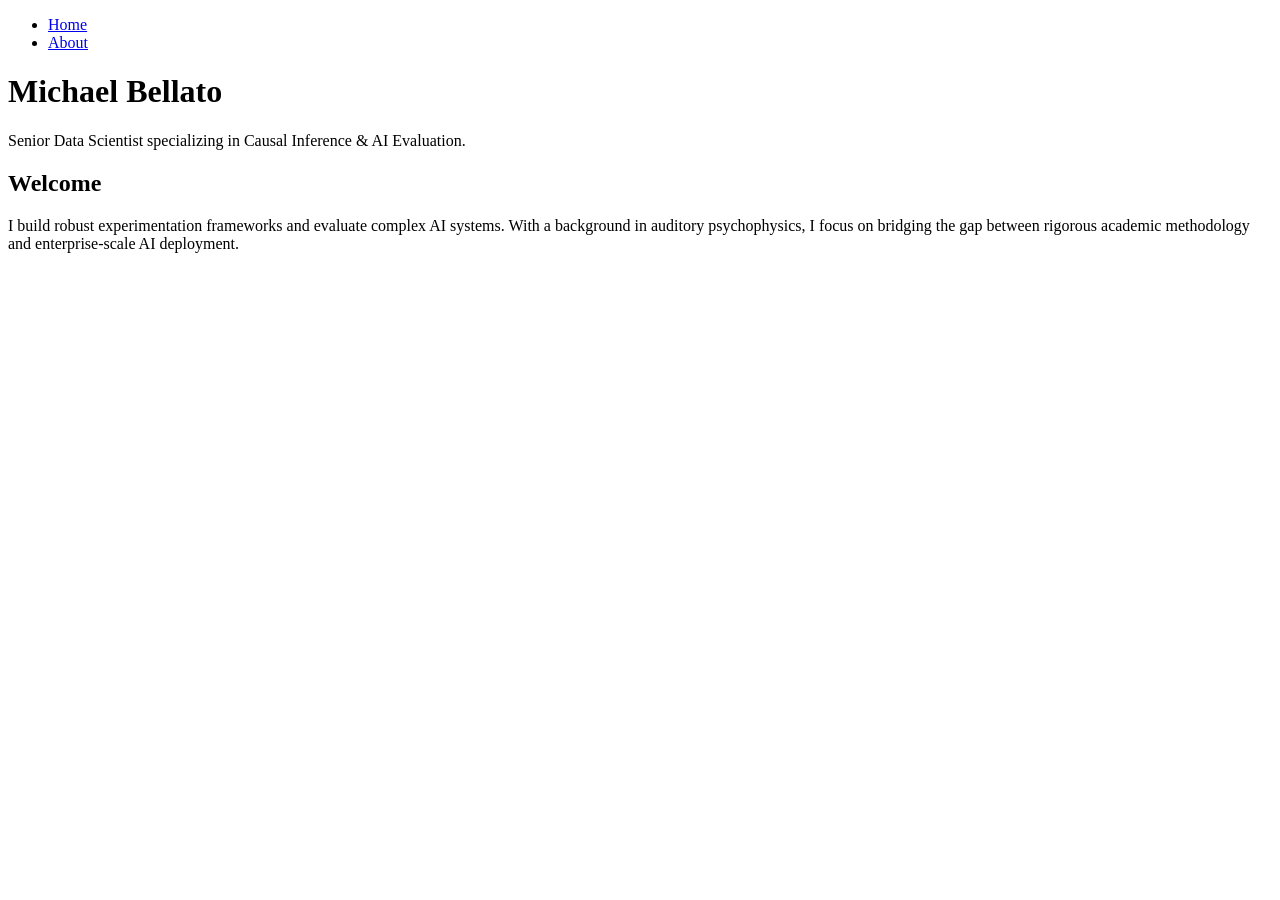
==== index.html @ 8d738d35 "Revise HTML structure and update title Updated the title and added a viewport meta tag. Enhanced the" ====
<!DOCTYPE html>
<html lang="en">
<head>
    <meta charset="UTF-8">
    <meta name="viewport" content="width=device-width, initial-scale=1.0">
    <title>Michael Bellato | Senior Data Scientist</title>
    <link rel="stylesheet" href="css/style.css">
</head>
<body>

    <nav>
        <ul>
            <li><a href="index.html">Home</a></li>
            <li><a href="about.html">About</a></li>
        </ul>
    </nav>

    <main>
        <header>
            <h1>Michael Bellato</h1>
            <p>Senior Data Scientist specializing in Causal Inference & AI Evaluation.</p>
        </header>

        <section id="intro">
            <h2>Welcome</h2>
            <p>I build robust experimentation frameworks and evaluate complex AI systems. With a background in auditory psychophysics, I focus on bridging the gap between rigorous academic methodology and enterprise-scale AI deployment.</p>
        </section>
    </main>

</body>
</html>
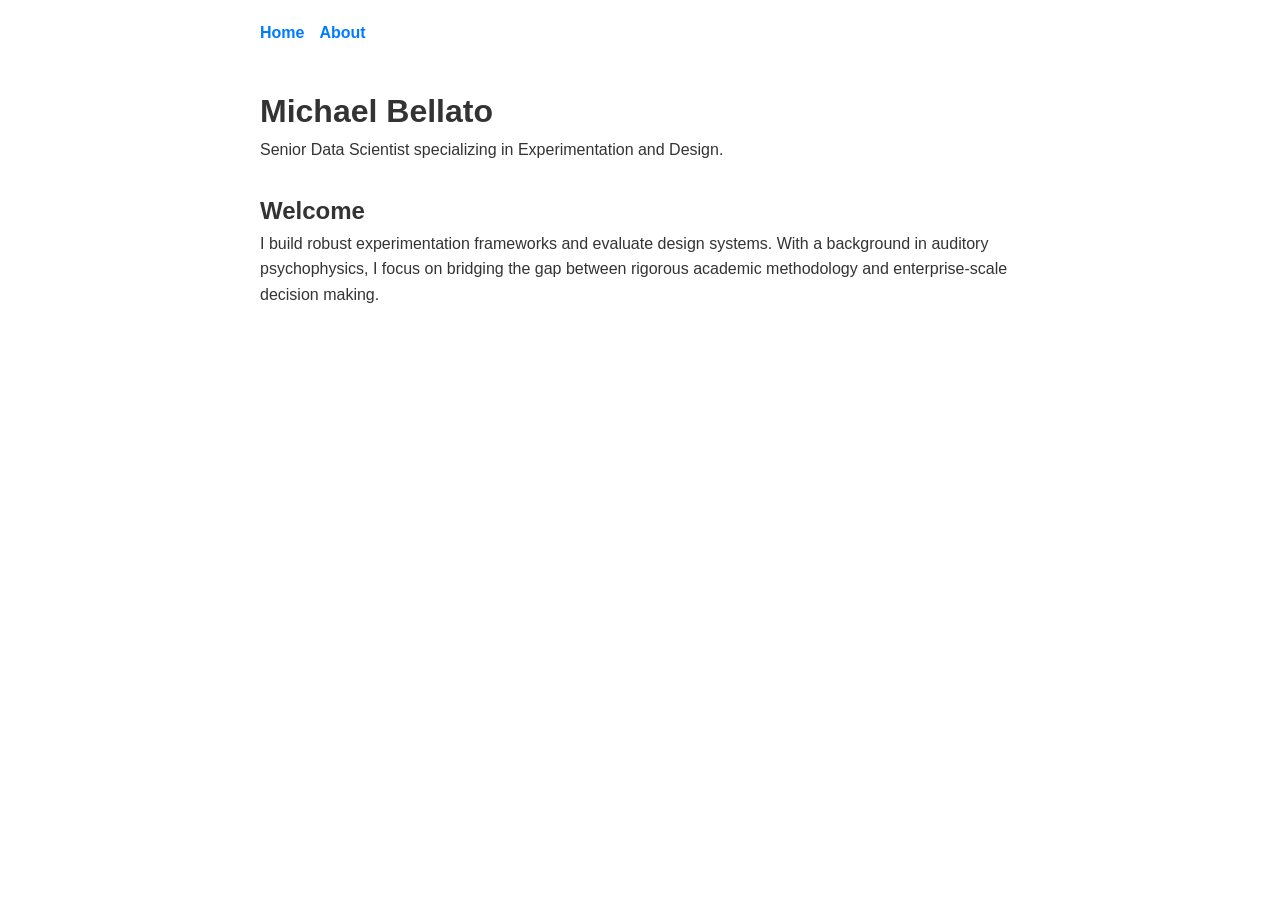
==== commit 67992334: "Revise title and professional description in index.html Updated title and description to reflect PhD" ====
--- a/index.html
+++ b/index.html
@@ -3,7 +3,7 @@
 <head>
     <meta charset="UTF-8">
     <meta name="viewport" content="width=device-width, initial-scale=1.0">
-    <title>Michael Bellato | Senior Data Scientist</title>
+    <title>Michael Bellato, PhD | Senior Data Scientist</title>
     <link rel="stylesheet" href="css/style.css">
 </head>
 <body>
@@ -18,12 +18,12 @@
     <main>
         <header>
             <h1>Michael Bellato</h1>
-            <p>Senior Data Scientist specializing in Causal Inference & AI Evaluation.</p>
+            <p>Senior Data Scientist specializing in Experimentation and Design.</p>
         </header>
 
         <section id="intro">
             <h2>Welcome</h2>
-            <p>I build robust experimentation frameworks and evaluate complex AI systems. With a background in auditory psychophysics, I focus on bridging the gap between rigorous academic methodology and enterprise-scale AI deployment.</p>
+            <p>I build robust experimentation frameworks and evaluate design systems. With a background in auditory psychophysics, I focus on bridging the gap between rigorous academic methodology and enterprise-scale decision making.</p>
         </section>
     </main>
 
--- a/css/style.css
+++ b/css/style.css
@@ -0,0 +1,32 @@
+/* Basic reset for consistency */
+* {
+    margin: 0;
+    padding: 0;
+    box-sizing: border-box;
+}
+
+body {
+    font-family: sans-serif;
+    line-height: 1.6;
+    max-width: 800px;
+    margin: 0 auto;
+    padding: 20px;
+    color: #333;
+}
+
+nav ul {
+    list-style: none;
+    display: flex;
+    gap: 15px;
+    margin-bottom: 40px;
+}
+
+nav a {
+    text-decoration: none;
+    color: #007bff;
+    font-weight: bold;
+}
+
+header {
+    margin-bottom: 30px;
+}
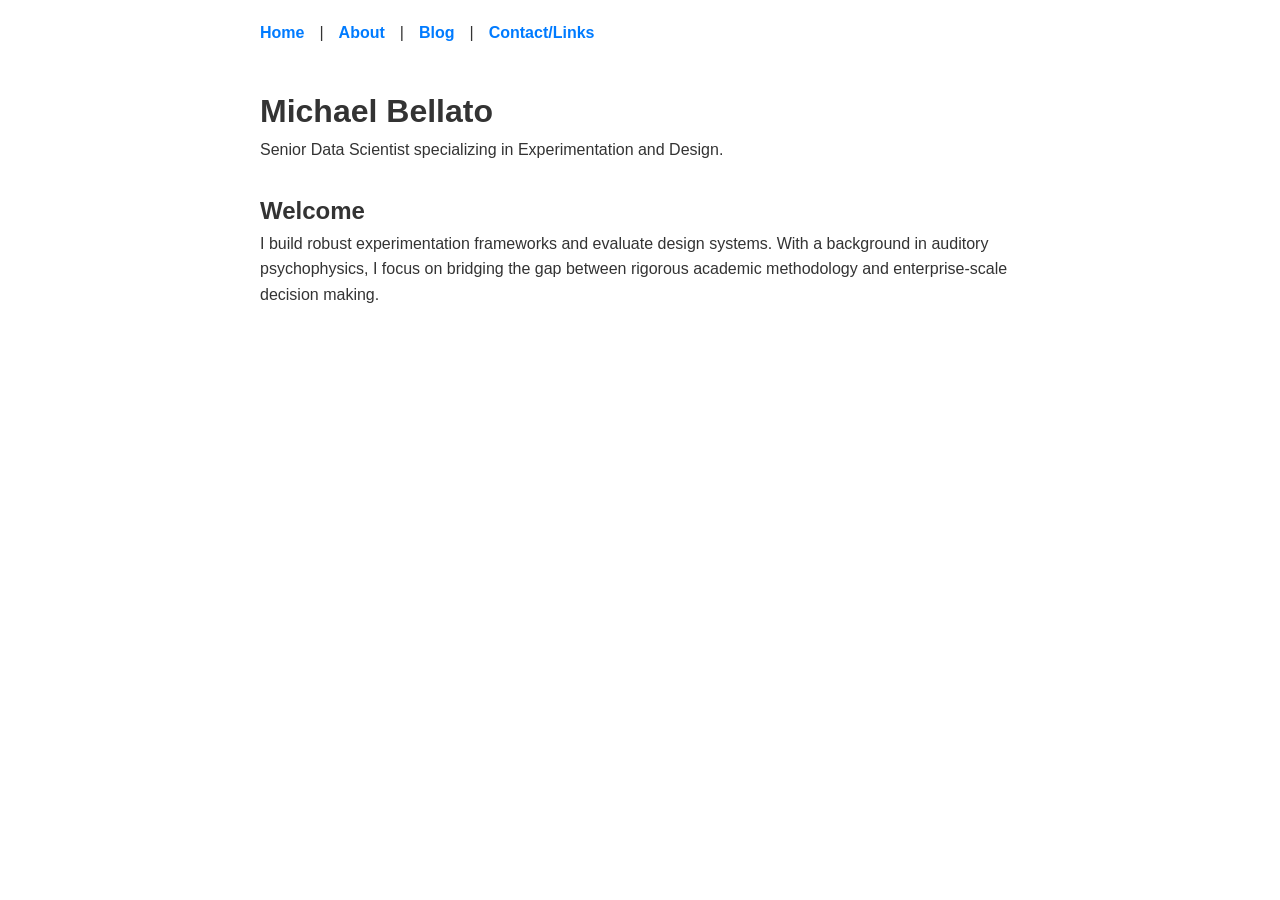
==== commit a21275a5: "Update navigation links in index.html" ====
--- a/index.html
+++ b/index.html
@@ -10,8 +10,10 @@
 
     <nav>
         <ul>
-            <li><a href="index.html">Home</a></li>
-            <li><a href="about.html">About</a></li>
+        <a href="index.html">Home</a> | 
+        <a href="about.html">About</a> | 
+        <a href="blog.html">Blog</a> | 
+        <a href="contact.html">Contact/Links</a>
         </ul>
     </nav>
 
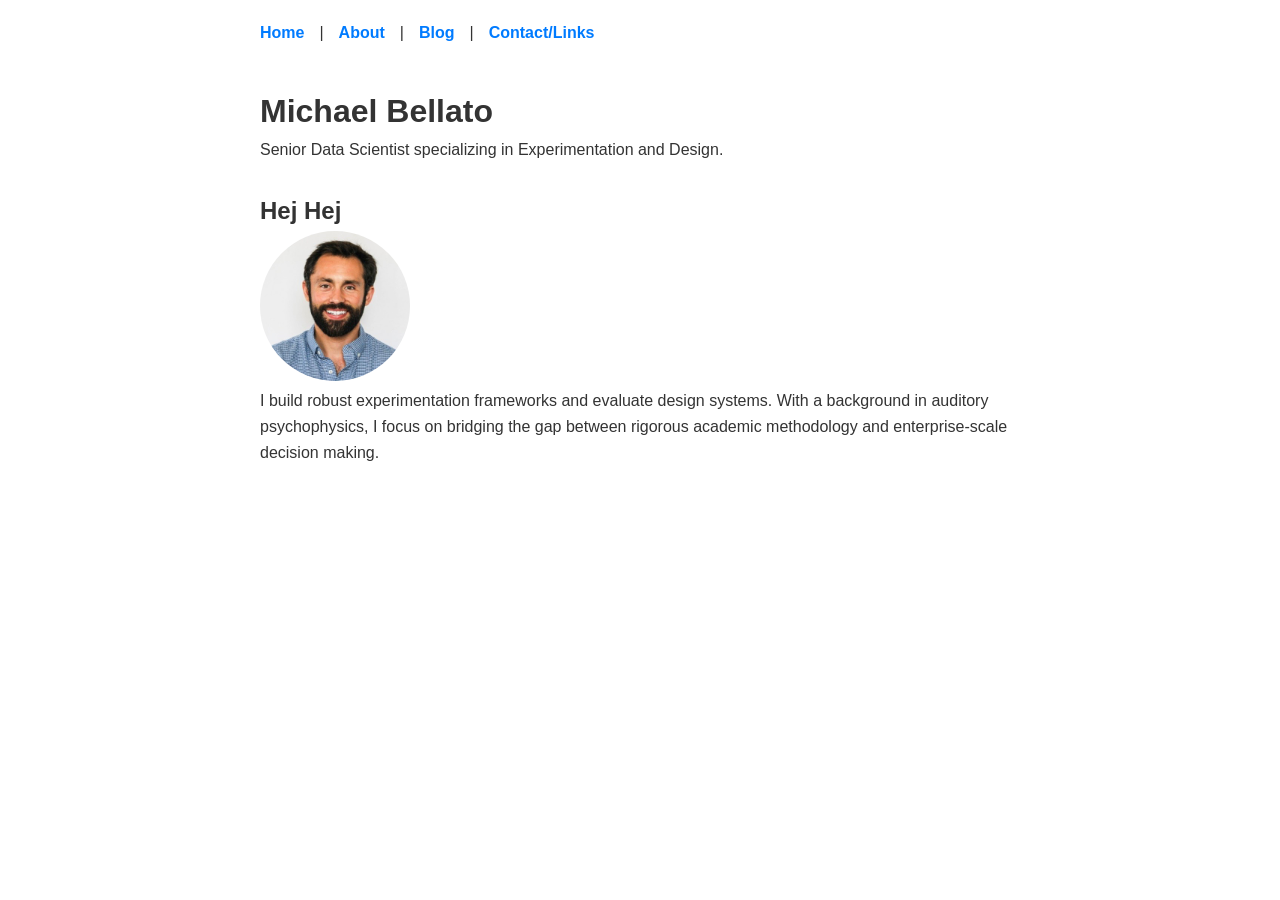
==== commit 97cb7891: "Change heading from 'Welcome' to 'Hej Hej'" ====
--- a/index.html
+++ b/index.html
@@ -24,7 +24,8 @@
         </header>
 
         <section id="intro">
-            <h2>Welcome</h2>
+            <h2>Hej Hej</h2>
+            <img src="assets/headshot.jpeg" alt="Michael W. Bellato" style="width:150px; height:auto; border-radius:50%;">
             <p>I build robust experimentation frameworks and evaluate design systems. With a background in auditory psychophysics, I focus on bridging the gap between rigorous academic methodology and enterprise-scale decision making.</p>
         </section>
     </main>
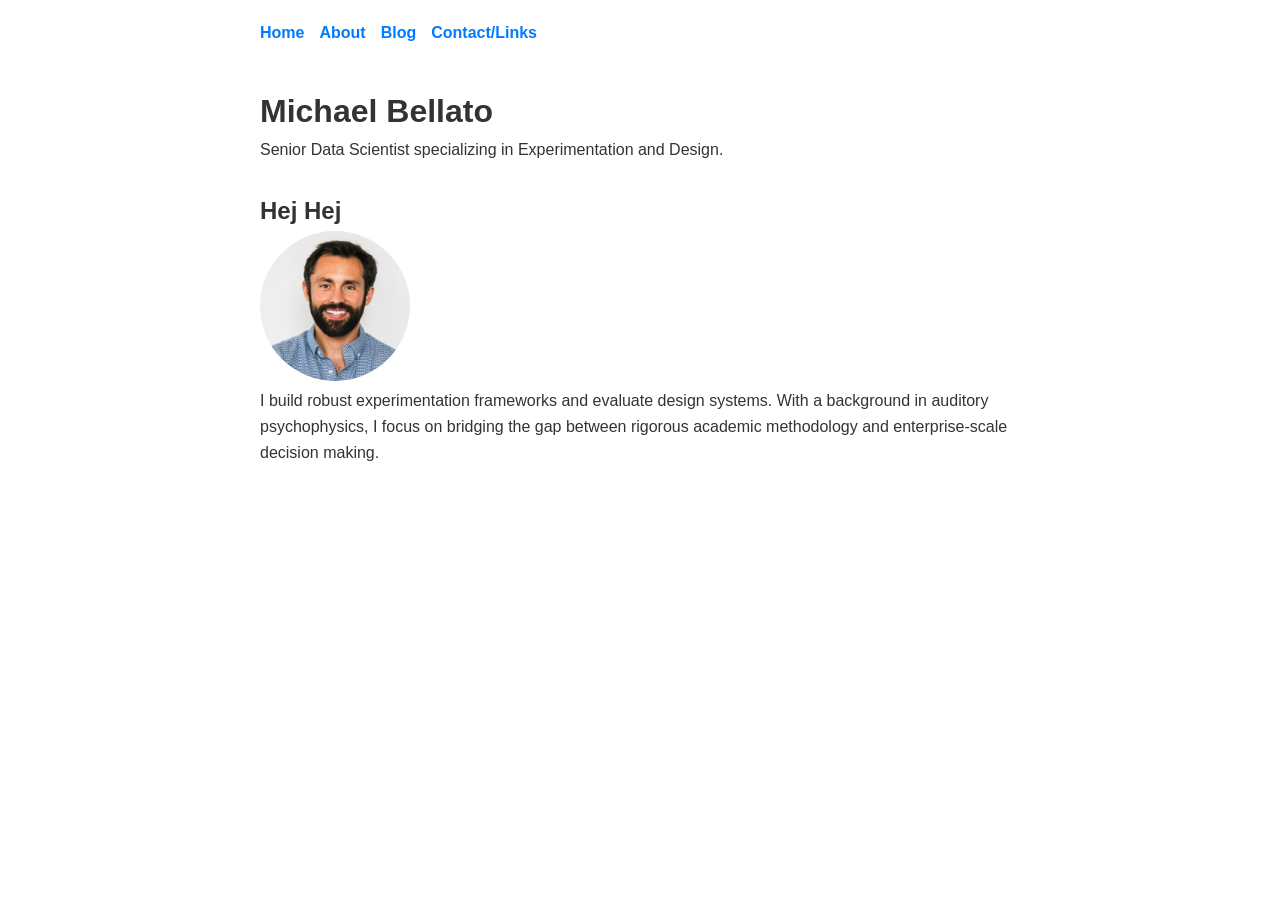
==== commit ec0192f9: "Update index.html" ====
--- a/index.html
+++ b/index.html
@@ -8,14 +8,14 @@
 </head>
 <body>
 
-    <nav>
-        <ul>
-        <a href="index.html">Home</a> | 
-        <a href="about.html">About</a> | 
-        <a href="blog.html">Blog</a> | 
-        <a href="contact.html">Contact/Links</a>
-        </ul>
-    </nav>
+<nav>
+    <ul>
+        <li><a href="index.html">Home</a></li>
+        <li><a href="about.html">About</a></li>
+        <li><a href="blog.html">Blog</a></li>
+        <li><a href="contact.html">Contact/Links</a></li>
+    </ul>
+</nav>
 
     <main>
         <header>
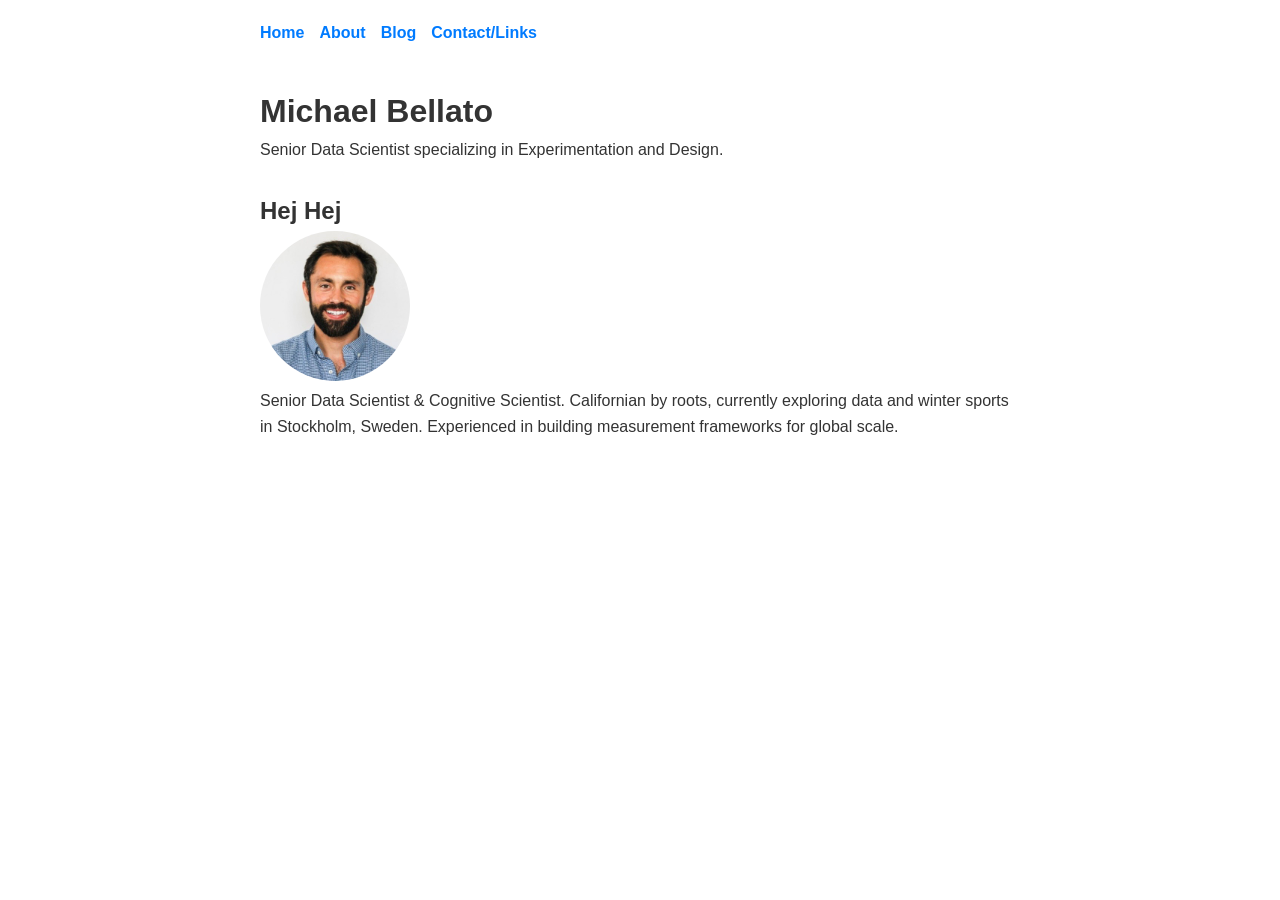
==== commit 87b0ff87: "Update introduction paragraph in index.html" ====
--- a/index.html
+++ b/index.html
@@ -26,7 +26,7 @@
         <section id="intro">
             <h2>Hej Hej</h2>
             <img src="assets/headshot.jpeg" alt="Michael W. Bellato" style="width:150px; height:auto; border-radius:50%;">
-            <p>I build robust experimentation frameworks and evaluate design systems. With a background in auditory psychophysics, I focus on bridging the gap between rigorous academic methodology and enterprise-scale decision making.</p>
+            <p>Senior Data Scientist & Cognitive Scientist. Californian by roots, currently exploring data and winter sports in Stockholm, Sweden. Experienced in building measurement frameworks for global scale.</p>
         </section>
     </main>
 
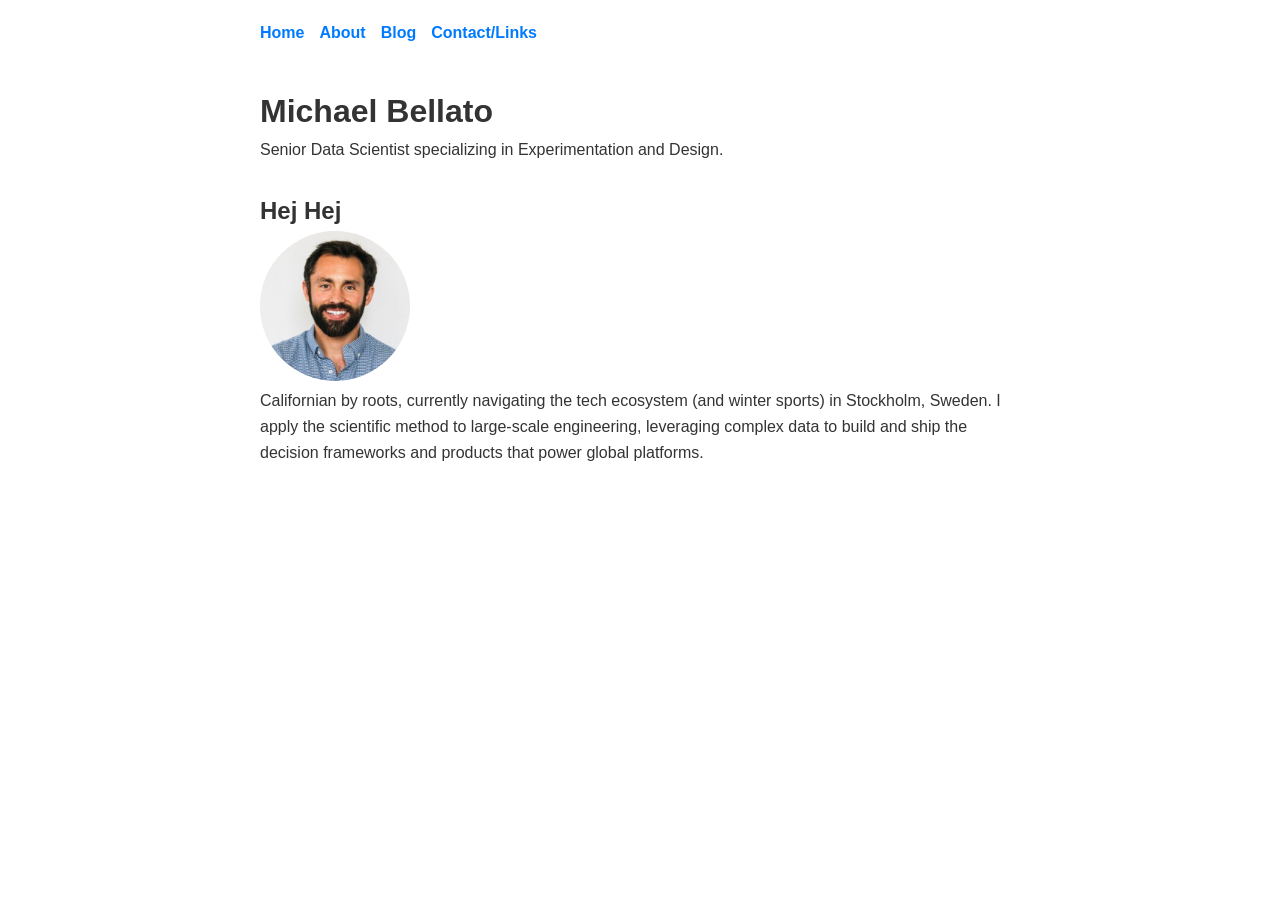
==== commit 7385af3a: "Revise intro paragraph in index.html Updated the introduction paragraph to reflect current activitie" ====
--- a/index.html
+++ b/index.html
@@ -26,7 +26,7 @@
         <section id="intro">
             <h2>Hej Hej</h2>
             <img src="assets/headshot.jpeg" alt="Michael W. Bellato" style="width:150px; height:auto; border-radius:50%;">
-            <p>Senior Data Scientist & Cognitive Scientist. Californian by roots, currently exploring data and winter sports in Stockholm, Sweden. Experienced in building measurement frameworks for global scale.</p>
+            <p>Californian by roots, currently navigating the tech ecosystem (and winter sports) in Stockholm, Sweden. I apply the scientific method to large-scale engineering, leveraging complex data to build and ship the decision frameworks and products that power global platforms.</p>
         </section>
     </main>
 
